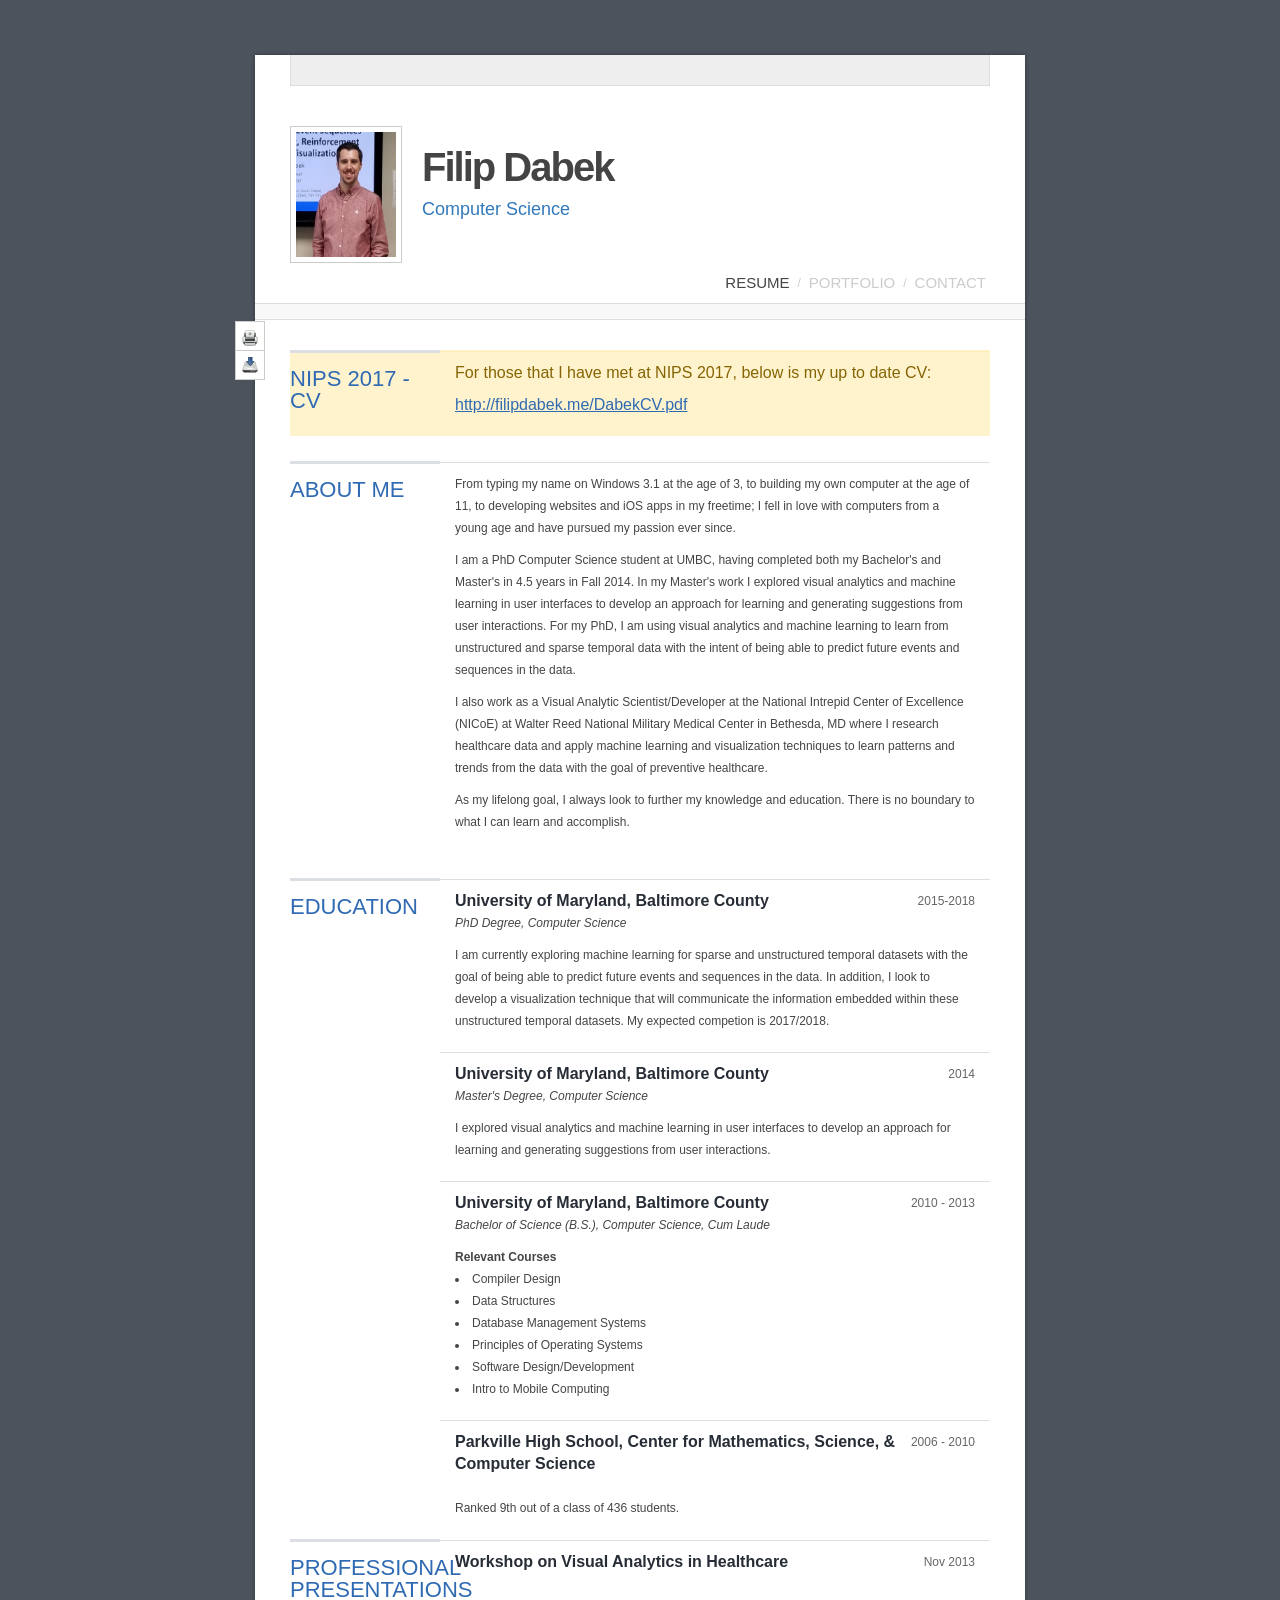
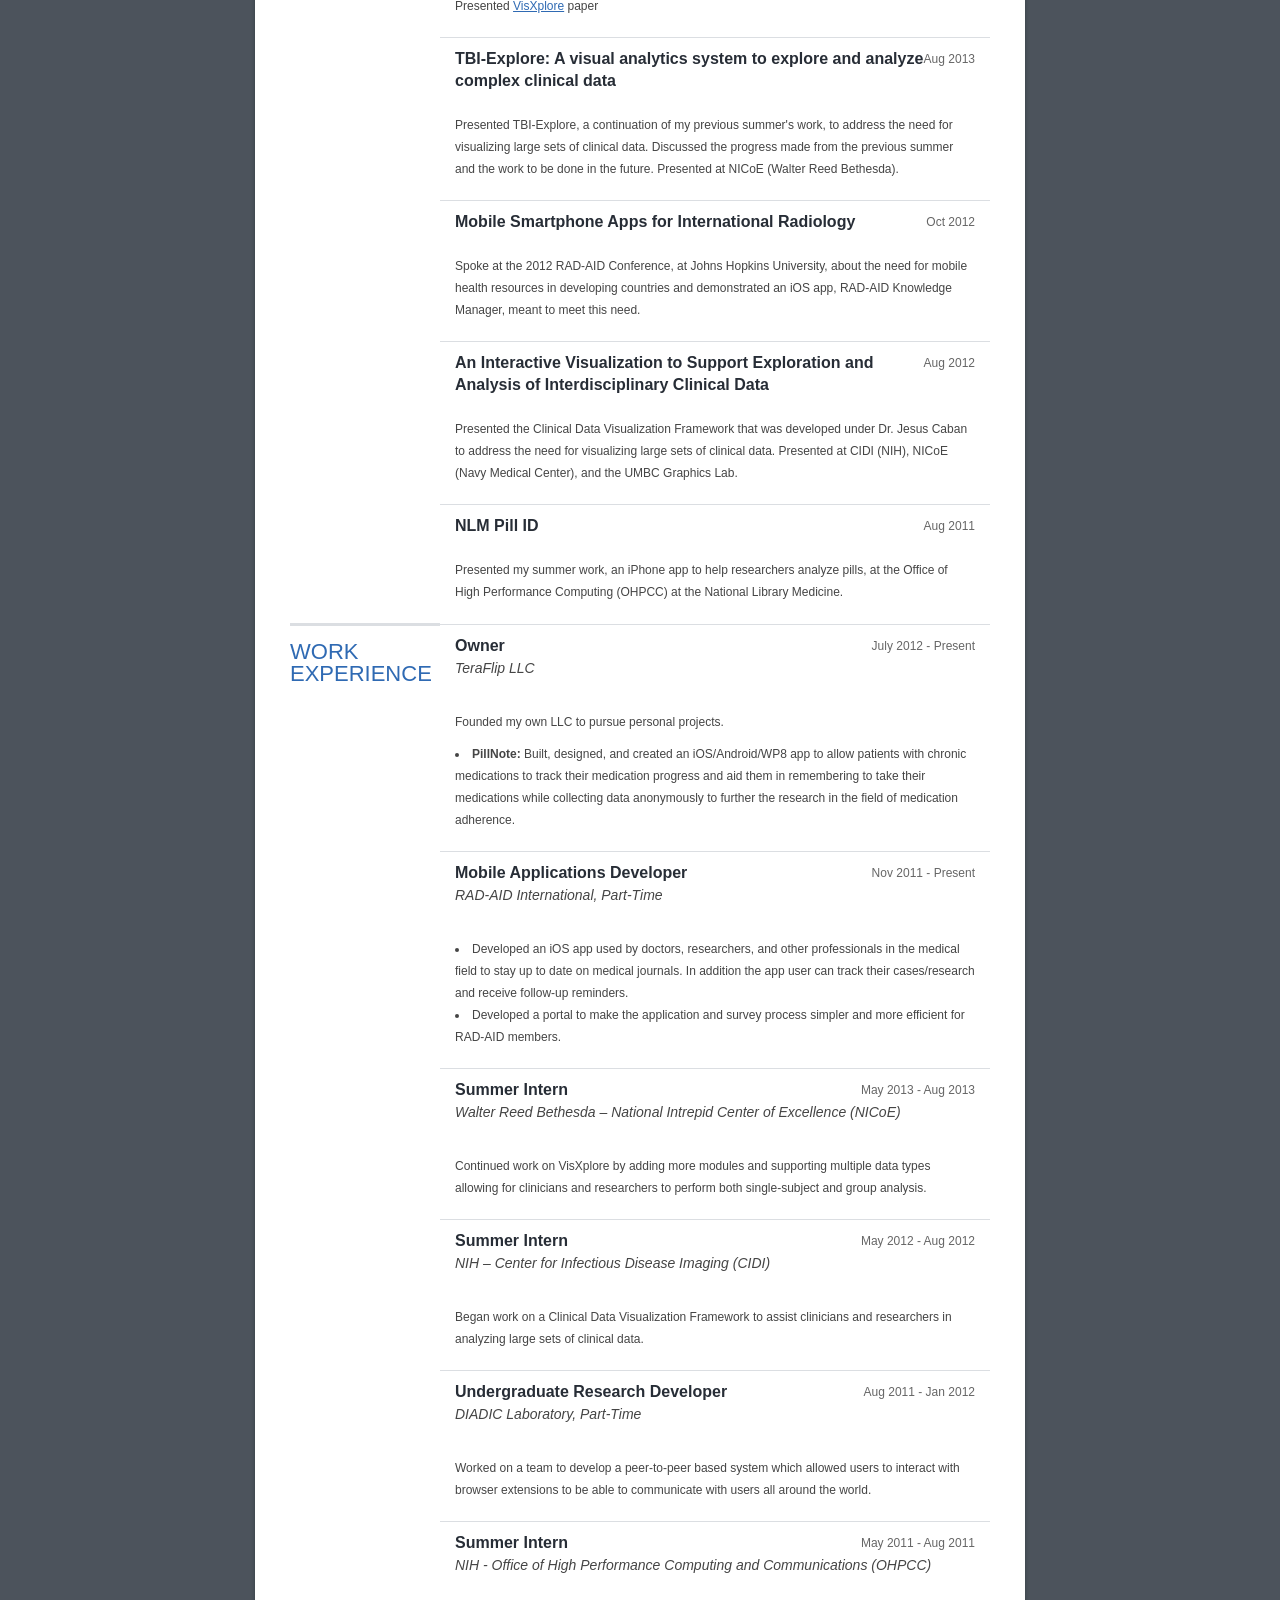
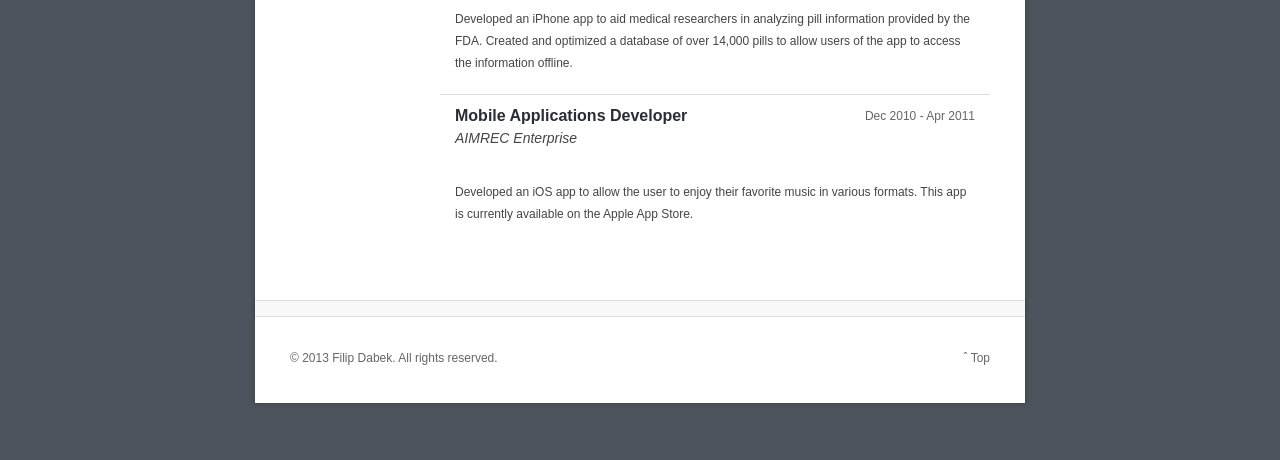
==== index.html @ 840b866a "Migrate filipdabek.me resume site to GitHub Pages" ====
<!DOCTYPE html PUBLIC "-//W3C//DTD XHTML 1.0 Transitional//EN" "http://www.w3.org/TR/xhtml1/DTD/xhtml1-transitional.dtd">
<html xmlns="http://www.w3.org/1999/xhtml">
<head>

	<title>Filip Dabek - Resume</title>
	
	<meta http-equiv="Content-Type" content="text/html; charset=utf-8" />
	
	<meta name="description" content=" ... add description here ... " />
	<meta name="keywords" content=" ... add keywords here ... " />
	
	<meta http-equiv="X-UA-Compatible" content="IE=EmulateIE7" />
	
	<!-- //////// Favicon ////////  -->
	<link rel="shortcut icon" type="image/x-icon" href="favicon.ico"  />
	
	<!-- //////// Css StyleSheets ////////  -->
	<link href="_layout/style.css"       rel="stylesheet" type="text/css" media="all"   />
	<link href="_layout/style-print.css" rel="stylesheet" type="text/css" media="print" />
	
	<!-- //////// DD_belatedPNG - Png Fix for IE ////////  -->
	<!--[if IE 6 ]>
		<script type="text/javascript" src="_layout/js/DD_belatedPNG_0.0.7a-min.js"></script>
		<script type="text/javascript">
			DD_belatedPNG.fix('#header,#content,#footer');
		</script>
	<![endif]-->	
</head>
<body>
	
	<noscript>
		<link href="_layout/nojs.css" rel="stylesheet" type="text/css" media="all" />
		<div id="nojs">JavaScript seems to be Disabled! This website works best with JavaScript enabled.</div>
	</noscript>
	
	<div id="wrap">
	
		<div id="header">
			
			<div id="block-top"></div>
			
			<div id="personal-info" class="fixed">
			
				<a id="picture-of-you" href="_content/personalBig.jpg" title="Filip Dabek" rel="prettyPhoto">
					<img src="_content/personal.jpg" width="100" height="125" alt="" />
				</a>
				
				<h1 id="name">Filip Dabek</h1>
				<h2 id="what-you-do">Computer Science</h2>
				
			</div><!-- end #personal-info -->
					
			<ul id="nav" class="fixed">
				<li><a href="index.html" class="active">Resume</a></li>
				<li>/</li>
				<li><a href="portfolio.html">Portfolio</a></li>
				<li>/</li>
				<li><a href="contact.html">Contact</a></li>
			</ul><!-- end #nav -->

			<div class="divider"></div>
			
		</div><!-- end #header -->
		
		<div id="content" class="fixed">
		<!-- ////////////////////////////////////////////////////////////////////////////////////// -->

			<div id="cv-2">
			
				<!-- // PERSONAL DETAILS     ////////////////////////////////////////////////////// -->
				<!--<div class="cv-section col-1 fixed">
				
					<h2 class="cv-section-name">Personal Details</h2>

					
					<ul class="cv-section-items">
						
						<li class="cv-item">
							<span class="topic">Name:</span>         
							Filip Dabek
						</li>
						<li class="cv-item">
							<span class="topic">Day of Birth:</span>
							3rd October 1992
						</li>

						<li class="cv-item">
							<span class="topic">Nationality:</span>
							Citizen of Envato
						</li>
						<li class="cv-item">
							<span class="topic">Location:</span>
							Baltimore, MD
						</li>
						<li class="cv-item">

							<span class="topic">Phone:</span>
							0000-1234-5678
						</li>
						<li class="cv-item">
							<span class="topic">Email:</span>
							<a href="mailto:jsmith@johnsmith.com">jsmith@johnsmith.com</a>
						</li>
							
					</ul><//!-- end .cv-section-items --//>

				</div><//!-- end .cv-section --//>  -->


<!-- // CV LINK ////-->
				<div class="cv-section col-1 fixed" style="background-color: #fff3cd; border-color: #ffeeba;">
				
					<h2 class="cv-section-name">NIPS 2017 - CV</h2>
					
					<ul class="cv-section-items">
					
						<li class="cv-item" style="font-size: 16px; background-color: #fff3cd; color: #856404; border-color: #ffeeba;">

<p>For those that I have met at NIPS 2017, below is my up to date CV:</p>
<p><a href="DabekCV.pdf">http://filipdabek.me/DabekCV.pdf</a></p>
						</li>
						
					</ul><!-- end .cv-section-items -->

				</div><!-- end .cv-section -->



				
				<!-- // PROFESIONAL PROFILE  ////////////////////////////////////////////////////// -->
				<div class="cv-section col-1 fixed">
				
					<h2 class="cv-section-name">About Me</h2>
					
					<ul class="cv-section-items">
					
						<li class="cv-item">

<p>From typing my name on Windows 3.1 at the age of 3, to building my own computer at the age of 11, to developing websites and iOS apps in my freetime; I fell in love with computers from a young age and have pursued my passion ever since.</p>

<p>I am a PhD Computer Science student at UMBC, having completed both my Bachelor's and Master's in 4.5 years in Fall 2014. In my Master's work I explored visual analytics and machine learning in user interfaces to develop an approach for learning and generating suggestions from user interactions. For my PhD, I am using visual analytics and machine learning to learn from unstructured and sparse temporal data with the intent of being able to predict future events and sequences in the data.</p>

<p>I also work as a Visual Analytic Scientist/Developer at the National Intrepid Center of Excellence (NICoE) at Walter Reed National Military Medical Center in Bethesda, MD where I research healthcare data and apply machine learning and visualization techniques to learn patterns and trends from the data with the goal of preventive healthcare.</p>

<p>As my lifelong goal, I always look to further my knowledge and education. There is no boundary to what I can learn and accomplish.</p>
						</li>
						
					</ul><!-- end .cv-section-items -->

				</div><!-- end .cv-section -->
				
				
				
				<!-- // EDUCATION            ////////////////////////////////////////////////////// -->
				<div class="cv-section last col-1 fixed">
				
					<h2 class="cv-section-name">Education</h2>
					
					<ul class="cv-section-items">
                        <li class="cv-item">
                            
                            <h4>2015-2018</h4>
                            <h2>University of Maryland, Baltimore County</h2>
                            <p><i>PhD Degree, Computer Science</i></p>
                            <p>I am currently exploring machine learning for sparse and unstructured temporal datasets with the goal of being able to predict future events and sequences in the data.  In addition, I look to develop a visualization technique that will communicate the information embedded within these unstructured temporal datasets.  My expected competion is 2017/2018.</p>
                        </li>
                        
					    <li class="cv-item">

							<h4>2014</h4>
							<h2>University of Maryland, Baltimore County</h2>
							<p><i>Master's Degree, Computer Science</i></p>
							<p>I explored visual analytics and machine learning in user interfaces to develop an approach for learning and generating suggestions from user interactions.</p>
						</li>
						
						
						<li class="cv-item">

							<h4>2010 - 2013</h4>
							<h2>University of Maryland, Baltimore County</h2>
							<p><i>Bachelor of Science (B.S.), Computer Science, Cum Laude</i></p>
							<h5><b>Relevant Courses</b><h5>
							<ul>
								<li>Compiler Design</li>
								<li>Data Structures</li>
								<li>Database Management Systems</li>
								<li>Principles of Operating Systems</li>
								<li>Software Design/Development</li>
								<li>Intro to Mobile Computing</li>
								<!--<li>Algorithms</li>
								<li>Data Visualization</li>
								<li>Principles of Artificial Intelligence</li>
								<li>Malware Analysis</li>-->
							</ul> 
						</li>
						<li class="cv-item">
							<h4>2006 - 2010</h4>

							<h2>Parkville High School, Center for Mathematics, Science, & Computer Science</h2>
							<br />
							<p>Ranked 9th out of a class of 436 students.<!--<br />GPA: 3.33/4.0, QPA: 4.76/6.0--></p>
						</li>
						
					</ul><!-- end .cv-section-items -->
				
				</div><!-- end .cv-section -->
				
				
				
				
				<!-- // PROFESSIONAL PRESENTATIONS            ////////////////////////////////////////////////////// -->
				<div class="cv-section last col-1 fixed">
				
					<h2 class="cv-section-name">Professional Presentations</h2>
					
					<ul class="cv-section-items">
						<li class="cv-item">

							<h4>Nov 2013</h4>
							<h2>Workshop on Visual Analytics in Healthcare</h2>
							<br />
							<p>Presented <a href="http://www.filipdabek.me/visxplore">VisXplore</a> paper</p>
						</li>
						<li class="cv-item">

							<h4>Aug 2013</h4>
							<h2>TBI-Explore: A visual analytics system to explore and analyze complex clinical data</h2>
							<br />
							<p>Presented TBI-Explore, a continuation of my previous summer's work, to address the need for visualizing large sets of clinical data.  Discussed the progress made from the previous summer and the work to be done in the future. Presented at NICoE (Walter Reed Bethesda).</p>
						</li>
						<li class="cv-item">

							<h4>Oct 2012</h4>
							<h2>Mobile Smartphone Apps for International Radiology</h2>
							<br />
							<p>Spoke at the 2012 RAD-AID Conference, at Johns Hopkins University, about the need for mobile health resources in developing countries and demonstrated an iOS app, RAD-AID Knowledge Manager, meant to meet this need.</p>
						</li>
						<li class="cv-item">

							<h4>Aug 2012</h4>
							<h2>An Interactive Visualization to Support Exploration and Analysis of Interdisciplinary Clinical Data</h2>
							<br />
							<p>Presented the Clinical Data Visualization Framework that was developed under Dr. Jesus Caban to address the need for visualizing large sets of clinical data.  Presented at CIDI (NIH), NICoE (Navy Medical Center), and the UMBC Graphics Lab.</p>
						</li>
						<li class="cv-item">
							<h4>Aug 2011</h4>

							<h2>NLM Pill ID</h2>
							<br />
							<p>Presented my summer work, an iPhone app to help researchers analyze pills, at the Office of High Performance Computing (OHPCC) at the National Library Medicine.</p>
						</li>
						
					</ul><!-- end .cv-section-items -->
				
				</div><!-- end .cv-section -->
				
				
				
				<!-- // WORK EXPERIENCE      ////////////////////////////////////////////////////// -->
				<div class="cv-section col-1 fixed">
				
					<h2 class="cv-section-name">Work Experience</h2>

					
					<ul class="cv-section-items">
						<li class="cv-item">
							<h4>July 2012 - Present</h4>

							<h2>Owner</h2>
							<h3>TeraFlip LLC</h3>
							<br />
							<p>Founded my own LLC to pursue personal projects.</p>
							<ul>
								<li><b>PillNote:</b> Built, designed, and created an iOS/Android/WP8 app to allow patients with chronic medications to track their medication progress and aid them in remembering to take their medications while collecting data anonymously to further the research in the field of medication adherence.</li>
							</ul>
						</li>
						<li class="cv-item">
							<h4>Nov 2011 - Present</h4>
							<h2>Mobile Applications Developer</h2>
							<h3>RAD-AID International, Part-Time</h3>
							<br />
							<!--<p></p>-->

							<ul>
								<li>Developed an iOS app used by doctors, researchers, and other professionals in the medical field to stay up to date on medical journals.  In addition the app user can track their cases/research and receive follow-up reminders.</li>
								<li>Developed a portal to make the application and survey process simpler and more efficient for RAD-AID members.</li>
							</ul> 
						</li>
						<li class="cv-item">
							<h4>May 2013 - Aug 2013</h4>

							<h2>Summer Intern</h2>
							<h3>Walter Reed Bethesda – National Intrepid Center of Excellence (NICoE)</h3>
							<br />
							<p>Continued work on VisXplore by adding more modules and supporting multiple data types allowing for clinicians and researchers to perform both single-subject and group analysis.</p>
						</li>
						<li class="cv-item">
							<h4>May 2012 - Aug 2012</h4>

							<h2>Summer Intern</h2>
							<h3>NIH – Center for Infectious Disease Imaging (CIDI)</h3>
							<br />
							<p>Began work on a Clinical Data Visualization Framework to assist clinicians and researchers in analyzing large sets of clinical data.</p>
						</li>
						<li class="cv-item">
							<h4>Aug 2011 - Jan 2012</h4>

							<h2>Undergraduate Research Developer</h2>
							<h3>DIADIC Laboratory, Part-Time</h3>
							<br />
							<p>Worked on a team to develop a peer-to-peer based system which allowed users to interact with browser extensions to be able to communicate with users all around the world.</p>
						</li>
						<li class="cv-item">
							<h4>May 2011 - Aug 2011</h4>

							<h2>Summer Intern</h2>
							<h3>NIH - Office of High Performance Computing and Communications (OHPCC)</h3>
							<br />
							<p>Developed an iPhone app to aid medical researchers in analyzing pill information provided by the FDA.  Created and optimized a database of over 14,000 pills to allow users of the app to access the information offline.</p>
						</li>
						<li class="cv-item">
							<h4>Dec 2010 - Apr 2011</h4>
							<h2>Mobile Applications Developer</h2>
							<h3>AIMREC Enterprise</h3>
							<br />
							<p>Developed an iOS app to allow the user to enjoy their favorite music in various formats.  This app is currently available on the Apple App Store.</p>
						</li>
						
					</ul><!-- end .cv-section-items -->
				
				</div><!-- end .cv-section -->
				
				<!-- // TECHNICAL SKILLS     ////////////////////////////////////////////////////// -->
				<!--<div class="cv-section col-1 fixed" id="technical-skills">

				
					<h2 class="cv-section-name"> Technical Skills</h2>
					
					<ul class="cv-section-items">
					
						<li class="cv-item">
							<p>In addition to what I have learned in the field of Computer Science, I have a wide range of knowledge in other areas.</p>
						</li>
						
					</ul>
					
					<ul class="cv-section-items">
						
						<li class="cv-item"> 
							<span class="topic">Foreign Languages - Bilingual</span>        
							<span class="level l-7">Extensive skillset</span>    
							English, Polish
						</li>
						<li class="cv-item"> 
							<span class="topic">Back-end Development</span>         
							<span class="level l-7">Extensive skillset</span> 
							CodeIgniter web application framework, MySql Databases
						</li>

						<li class="cv-item"> 
							<span class="topic">Adobe Photoshop</span>
							<span class="level l-5">Moderate skillset</span>
							Produce layouts for web and print
						</li>
						<li class="cv-item">
							<span class="topic">Adobe Indesign</span>
							<span class="level l-3">Minimal skillset</span>
							DTP - Preparation for print
						</li>
						<li class="cv-item"> 
							<span class="topic">Windows OS</span> 
							<span class="level l-6">Extensive experience</span>  
							Excelent platform knowledge and administrative capabilities
						</li>
						<li class="cv-item"> 
							<span class="topic">Microsoft Office Suite</span>
							<span class="level l-5">Moderate experience</span> 
							Edit documents in Word, Excel spreadsheets
						</li>

						
					</ul><!-- end .cv-section-items --//>
	
				</div><!-- end .cv-section -->

			</div><!-- end #cv-2 -->	
			
		<!-- ////////////////////////////////////////////////////////////////////////////////////// -->	
		</div><!-- end #content -->
		
		<div id="footer" class="fixed">
			
			<div class="divider2"></div>
			
			<p id="copyright">&copy; 2013 Filip Dabek. All rights reserved.</p>
			<a href="index.html#" id="top">&#710; Top</a>
			
		</div><!-- end #footer -->
		
		<a href="javascript:window.print()" id="print" title="Print CV" class="tip">Print CV</a>
		<a href="index.html#" id="download" title="Download CV" class="tip">Download CV</a>
	
	</div><!-- end #wrap -->

	<!-- //////// jQuery ////////  -->
	<script src="_layout/js/jquery-1.4.2.min.js" type="70bd1f74bd22a76a3c735de3-text/javascript"></script>
	
	<!-- //////// Cufon Font Replacement ////////  -->
	<script type="70bd1f74bd22a76a3c735de3-text/javascript" src="_layout/js/cufon/cufon-yui.js"></script>
	<script type="70bd1f74bd22a76a3c735de3-text/javascript" src="_layout/js/cufon/hattori_hanzo.font.js"></script>

	<!-- //////// Tipsy - custom Tooltips ////////  -->
	<link rel="stylesheet" type="text/css" href="_layout/js/tipsy/css.tipsy.css" />
	<script type="70bd1f74bd22a76a3c735de3-text/javascript" src="_layout/js/tipsy/jquery.tipsy.js"></script>

	<!-- //////// PrettyPhoto ////////  -->
	<link rel="stylesheet" type="text/css" href="_layout/js/prettyphoto/css.prettyPhoto.css" />
	<script type="70bd1f74bd22a76a3c735de3-text/javascript" src="_layout/js/prettyphoto/jquery.prettyPhoto.js"></script>
	
	<!-- //////// Customs JS  ////////  -->	
	<script type="70bd1f74bd22a76a3c735de3-text/javascript">
	/* <![CDATA[ */	                                         
		$(document).ready(function(){
		
			// font replacement
			if ( ! ( $.browser.msie & ($.browser.version == 6) ) )
			{ 	
				$("h1#name").css({'font-size':'46px', 'padding-top':'20px' , 'margin-bottom':'0px' });
				Cufon.replace('#portfolio h2, h2.cv-section-name, h1#name'); // using cufon with IE6 breaks the layout in some cases
				
			}	
			
			// tooltips
			$('.tip').tipsy({gravity: 'e'});	//  apply class .tip to any <a> tag to make it's  title be displayed like a tooltip
			
			// lightbox
			$("a[rel^='prettyPhoto']").prettyPhoto({
				theme: 'light_square',
				hideflash: false, 		// Hides all the flash object on a page, set to TRUE if flash appears over prettyPhoto
				wmode: 'opaque', 		// Set the flash wmode attribute
				autoplay: true, 		// Automatically start videos: True/False
				modal: false 			// If set to true, only the close button will close the window
			});
		
		});	
	/* ]]> */		
	</script> 

	
	<script type="70bd1f74bd22a76a3c735de3-text/javascript"> Cufon.now(); </script>

	<!-- analytics code here -->

<script src="cdn-cgi/scripts/7d0fa10a/cloudflare-static/rocket-loader.min.js" data-cf-settings="70bd1f74bd22a76a3c735de3-|49" defer></script></body>
</html>
---- _layout/style.css ----
/* 
	General Stylesheet
*/

/* =RESET
=------------------------------------*/
html,body,div,span,applet,object,iframe,h1,h2,h3,h4,h5,h6,p,blockquote,pre,a,abbr,acronym,address,big,cite,code,del,dfn,em,font,img,ins,kbd,q,s,samp,small,strike,strong,sub,sup,tt,var,dl,dt,dd,ol,ul,li,fieldset,form,label,legend,table,caption,tbody,tfoot,thead,tr,th,td{margin:0;padding:0;border:0;outline:0;font-weight:inherit;font-style:inherit;font-size:100%;font-family:inherit;vertical-align:baseline}:focus{outline:0}body{line-height:1;color:black;background:white}ol,ul{list-style:none}table{border-collapse:separate;border-spacing:0}caption,th,td{text-align:left;font-weight:normal}blockquote:before,blockquote:after,q:before,q:after{content:""}blockquote,q{quotes:""""}

/* =GENERAL
--------------------- */

body{
	
	background-color:#4C535C;
	
	/* Other Background Options
	
	background:#D1D1D1 url(images/bg-body.jpg) repeat top left;
	background:#D1D1D1 url(images/bg-body-2.jpg) repeat top left;
	background-color:#4C535C;
	background-color:#999999;
	background-color:#393939;
	background-color:#5a5a5a;
	
	*/
		
	color:#454545;
	font:12px Arial, Helvetica, sans-serif;
	line-height:22px;
	padding:50px 0;
}

	a{ color:#2F6AB3; } 
	a:hover{ color:#2E4E69; }
	
	strong{ font-weight:700; }
	em{ font-style:italic; }
	
	/* Clear Fix Hack - add  class="fixed"  to div's that have floated elements in them */
	.fixed:after{content:"."; display:block; height:0; clear:both; visibility:hidden;}
		.fixed{display:block;}
		/*  \*/
		.fixed{min-height:1%;}
		* html .fixed{height:1%;}
	
	.clear{ clear:both; }
	.block{ display:block; }
	
	.float-left{ float:left; }
	.float-right{ float:right; }
	
	.img-align-left{ margin:5px 10px 0 0; }
	.img-align-right{ margin:5px 0 0 10px; }
	
	.text-align-right{   text-align:right;   }
	.text-align-center{  text-align:center;  }
	.text-align-justify{ text-align:justify; }
	
	.col-1{ width:700px; }
	.col-2{ width:460px; }
	.col-3{ width:220px; }
	
	.divider, .divider2	{ height:15px; margin-left:-35px; margin-right:-35px; border-top:1px solid #ddd; border-bottom:1px solid #ddd; background-color:#F8F8F8; }
	 
		.divider{ clear:both;}
		.divider2{ margin-bottom:30px; }
	
	.padded-right{ padding-right:20px; }
		
		
/* =LAYOUT
----------------------------------*/

#wrap{ width:780px; margin:0 auto; z-index:100; position:relative;  }

	#header{ background:url(images/bg-header.png) no-repeat top left; padding:5px 40px 0px 40px; }
	
		#block-top{ background-color:#eee; border:1px solid #ddd; border-top:none; height:30px; margin-bottom:40px;}

		#personal-info{ }
			
			#picture-of-you{ float:left; display:block; border:1px solid #ccc; padding:5px; margin-right:20px; }
			#picture-of-you img{ margin:0; padding:0; border:none;  }
			
			#name{ font-size:40px; font-weight:bold; padding-top:30px; letter-spacing:-2px; color:#444444; margin-bottom:20px; }
			#what-you-do{ font-size:18px; font-weight:normal; color:#3279BB; }
		
		ul#nav{ list-style:none; float:right; }
			
			ul#nav li{ display:inline; float:left; padding:9px 4px; float:left; color:#ccc; }
			ul#nav li a{ font-size:15px; text-transform:uppercase; text-decoration:none; color:#ccc; }
			ul#nav li a:hover{ color:#444; }
			ul#nav li a.active{ color:#444; }
			
	#content{ background:url(images/bg-content.png) repeat-y top left; padding:30px 40px 30px 40px; }
		
	#footer{ background:url(images/bg-footer.png) no-repeat bottom left; padding:0px 40px 30px 40px; height:80px;  }
		
		#copyright{ color:#666; float:left; }
		#top{ color:#666; float:right; text-decoration:none; }


/* =CV
----------------------------------*/

	.cv-section{ margin-bottom:25px; }
		.last{ margin-bottom:0px; }
		
		li.cv-item  p{ margin-bottom:10px; }
		li.cv-item ul{ list-style:inside; padding-bottom:10px; list-style-type:disc; }
		li.cv-item ol{ list-style:inside; list-style-type:decimal; padding-bottom:10px; }
	
		h2.cv-section-name{ text-transform:uppercase; font-size:22px; padding-bottom:10px; color:#2F6AB3;  }
		ul.cv-section-items{ list-style:outside; list-style-type:none;  }
		
		ul.cv-section-items li.cv-item{ border-top:1px solid #DBDEE2; padding:10px 15px; }
		
			ul.cv-section-items li.cv-item h4{ font-size:12px; float:right; font-weight:normal; color:#666; }
			ul.cv-section-items li.cv-item h2{ font-size:16px; font-weight:bold; color:#272D36; }
			ul.cv-section-items li.cv-item h3{ font-size:14px; font-style:italic; padding-bottom:10px; font-weight:normal;}
			
			ul.cv-section-items li span.topic{ font-weight:bold; display:block; float:left; width:150px;  }
			
			ul.cv-section-items li span.level{ width:140px; display:block; float:left; }
					
					ul.cv-section-items li span.l-1{ text-indent:-9999px; background:#ffffff url(images/level-1.jpg) no-repeat top left; }
					ul.cv-section-items li span.l-2{ text-indent:-9999px; background:#ffffff url(images/level-2.jpg) no-repeat top left; }
					ul.cv-section-items li span.l-3{ text-indent:-9999px; background:#ffffff url(images/level-3.jpg) no-repeat top left; }
					ul.cv-section-items li span.l-4{ text-indent:-9999px; background:#ffffff url(images/level-4.jpg) no-repeat top left; }
					ul.cv-section-items li span.l-5{ text-indent:-9999px; background:#ffffff url(images/level-5.jpg) no-repeat top left; }
					ul.cv-section-items li span.l-6{ text-indent:-9999px; background:#ffffff url(images/level-6.jpg) no-repeat top left; }
					ul.cv-section-items li span.l-7{ text-indent:-9999px; background:#ffffff url(images/level-7.jpg) no-repeat top left; }			
			
	#cv-1{}
			
		#cv-1 ul.cv-section-items li span.level{ margin-right:20px; }
		
	#cv-2{}
				
		#cv-2 h2.cv-section-name{ border-top:3px solid #DBDEE2; width:150px; float:left; padding-top:15px; }	
		#cv-2 ul.cv-section-items{ margin-top:1px; width:550px; float:right; }
		#cv-2 ul.cv-section-items li span.level{ margin-right:10px; margin-bottom:10px; }
						
		#cv-2 #technical-skills ul.cv-section-items li span.topic{ width:370px; }
					
	#cv-3{}
		
		#cv-3 h2.cv-section-name{ padding-top:15px; border-top:6px solid #DBDEE2; }	
		#cv-3 ul.cv-section-items li.cv-item{ padding:10px 1px;}
		#cv-3 ul.cv-section-items li.cv-item h4{ float:left; width:150px; }
		#cv-3 ul.cv-section-items li span.topic{ width:150px; }
		#cv-3 ul.cv-section-items li span.level{ margin-right:10px;}
		
		#cv-3 ul.cv-section-items li.cv-item .cv-item-content{ float:right; width:540px; }
		#cv-3 #technical-skills ul.cv-section-items li span.topic{ float:none; width:540px; font-size:16px; }

					
/* =PORTFOLIO
----------------------------------*/
	
	h2.title{ color:#2F6AB3; font-size:24px; padding-bottom:10px; text-transform:uppercase; }
		
	#portfolio{ border-top:1px solid #DBDEE2; padding-top:30px; }
	
		#portfolio h2{ font-size:24px; color:#2F6AB3; margin-bottom:10px; }
		#portfolio  p{ margin-bottom:10px; }
		#portfolio ul{ list-style: disc; padding-bottom:10px; list-style-type: disc; list-style-position:inside; }
		#portfolio ol{ list-style: decimal; list-style-type:decimal; padding-bottom:10px; list-style-position:inside; }
		
		#portfolio .portfolio-item{ margin-bottom:30px;}
		#portfolio .portfolio-item img{ cursor:pointer; } /* fix - IE7 didn't display cursor even though it is clickable because of the border inset plugin */
			
		#portfolio a.bordered{ border:1px solid #e1e1e1; padding:1px; display:block; }
			
		#portfolio a.read-more{ border:1px solid #e1e1e1; background-color:#fdfdfd; padding:4px 9px; display:block; float:left; text-decoration:none; }
		#portfolio a.read-more:hover{ text-decoration:underline; }
		
		#portfolio .portfolio-pagination{ }
		
			#portfolio .portfolio-pagination ul{ list-style:none; }
			#portfolio .portfolio-pagination ul li{ display:inline; }
			#portfolio .portfolio-pagination ul li a{ display:block; float:left; padding:4px 9px; margin-right:7px; border:1px solid #DBDEE2;
			 										  background-color:#fdfdfd; text-decoration:none; }
			#portfolio .portfolio-pagination ul li a:hover, #portfolio .portfolio-pagination ul li a.active{ background-color:#f2f2f2; text-decoration:underline; }
					
					
/* =CONTACT
----------------------------------*/
	
	#contact{ border-top:1px solid #DBDEE2; padding-top:30px; margin-bottom:40px; }
	
	#social{ width:208px; padding:5px 5px 15px 5px ; border:1px solid #ccc; background:#f4f4f4 url(images/bg-tweet.jpg) no-repeat bottom left; }
		
		ul#social-media{ list-style:none; height:26px; margin-top:20px; }
			
			ul#social-media li{ display:inline; }
			ul#social-media li a{ display:block; float:left; padding-top:3px; margin-left:5px;}
			ul#social-media li a.last{ margin-right:0px; }	
		
	#contact-form{ margin-top:20px; }
	
		#contact-form p{clear:both;margin-bottom:10px;}
		#contact-form input,textarea{background-color:#fff;border:1px solid #ccc;color:#515151;padding:5px;width:300px;}
		#contact-form textarea{height:100px;width:350px;}
		#btn{ width:80px; }
			
	#formstatus{font-weight:700; font-size:12px; line-height:10px; }
		
		.formstatuserror{color:#FF0000;}
		.formstatusok{color:#0C3;}	
		
												
/* =OTHER
----------------------------------*/
	
	/* Print and Download Buttons */
	a#print{ background:#ffffff url(images/bg-print.jpg) no-repeat top center; border:1px solid #ccc; display:block; height:24px; padding:2px; 
			 position:absolute; right:765px; text-indent:-9999px; top:271px; width:24px; z-index:110; }
	
	a#download{ background:#ffffff url(images/bg-download.jpg) no-repeat top center; border:1px solid #ccc; display:block; height:24px; padding:2px;
				position:absolute; right:765px; text-indent:-9999px; top:300px; width:24px; z-index:111; }
	
		a#print:hover, a#download:hover{ padding-right:12px; }

	/* no javascript support */
	
	#nojs{ padding:10px; background-color:#AE0000; text-align:center; font-weight:bold; color:#fff; margin-top:-50px; margin-bottom:50px; }
---- _layout/style-print.css ----
/* 
	Print Stylesheet
*/
 
	#wrap{ width: 100%; margin: 10px; float: none; }
	#header, #footer, a#print, a#download{ display:none; }

	#content{ padding:0; }
	
	.col-1{ width: 100%; }
	
	h2.cv-section-name{ font-size:16px; font-weight:bold; border-bottom:none; }
	
	ul.cv-section-items li.cv-item h4{ margin-right:10px; }
	
	ul.cv-section-items li span.l-1,
	ul.cv-section-items li span.l-2,
	ul.cv-section-items li span.l-3,
	ul.cv-section-items li span.l-4,
	ul.cv-section-items li span.l-5,
	ul.cv-section-items li span.l-6,
	ul.cv-section-items li span.l-7{ text-indent:0px; background:none; }

	cv-2{}
	
		#cv-2 h2.cv-section-name{ float:none; width:100%; border-top:none; }
		#cv-2 ul.cv-section-items{ float:none; width:100%; }
		#cv-2 #technical-skills ul.cv-section-items li span.topic{ width:150px; }
	
	cv-3{}
	
		#cv-3 h2.cv-section-name{ float:none; width:100%; border-top:none; }
		#cv-3 ul.cv-section-items li.cv-item h4{ float:none; width:100%; }
		#cv-3 ul.cv-section-items li.cv-item .cv-item-content{ float:none; width:100%; }
		#cv-3 #technical-skills ul.cv-section-items li span.topic{ float:none; width:100%; }
		#cv-3 ul.cv-section-items li span.level{ float:none; width:100%; }
		
	/* In IE for some reason it printed the tooltip as well when pressing the print button
	   on the page. Below is the fix for this. */
		
	.tipsy{ display:none; margin-left:-9999px; padding:0; background:none; }
	.tipsy-inner{ display:none; padding:0; background:none; border:none; }
	.tipsy-north, .tipsy-south, .tipsy-east, .tipsy-west{ display:none; background:none; }
---- _layout/nojs.css ----
/* 
	Stylesheet for when Javascript is not available.
*/

a#print{ display:none; }
a#download{ top:271px; }
---- _layout/js/tipsy/css.tipsy.css ----
/**
 *
 * Css for Tipsy - a jQuery for creating a Facebook-like tooltips effect based on an anchor tag's title attribute.
 * Author:  Jason Frame
 * URL: http://onehackoranother.com/projects/jquery/tipsy/
 *
 * Licensed under the MIT License
 *
**/

.tipsy{background-repeat:no-repeat; filter:alpha(opacity=80); font-size:10px; line-height:15px; opacity:0.8; padding:5px; }
.tipsy-inner{-moz-border-radius:5px; -webkit-border-radius:5px; background-color:#000; border:1px solid #000; color:#fff; padding:5px; text-align:center; }

	.tipsy-north{background-image:url(tipsy-north.gif); background-position:top center; }
	.tipsy-south{background-image:url(tipsy-south.gif); background-position:bottom center; }
	.tipsy-east{background-image:url(tipsy-east.gif); background-position:right center; }
	.tipsy-west{background-image:url(tipsy-west.gif); background-position:left center; }
---- _layout/js/prettyphoto/css.prettyPhoto.css ----
/**
 *
 * PrettyPhoto CSS
 * Version: 2.5.6
 *
 * Author:  Stephane Caron
 * URL: http://www.no-margin-for-errors.com/projects/prettyphoto-jquery-lightbox-clone/
 *
 * Licensed under Creative Commons Attribution 2.5.
 *
**/

 div.light_rounded .pp_top .pp_left{background: url(light_rounded/sprite.png) -88px -53px no-repeat;}div.light_rounded .pp_top .pp_middle{background:#fff;}div.light_rounded .pp_top .pp_right{background: url(light_rounded/sprite.png) -110px -53px no-repeat;}div.light_rounded .pp_content .ppt{color:#000;}div.light_rounded .pp_content_container .pp_left,div.light_rounded .pp_content_container .pp_right{background:#fff;}div.light_rounded .pp_content{background-color:#fff;}div.light_rounded .pp_next:hover{background: url(light_rounded/btnNext.png) center right no-repeat;cursor: pointer;}div.light_rounded .pp_previous:hover{background: url(light_rounded/btnPrevious.png) center left no-repeat;cursor: pointer;}div.light_rounded .pp_expand{background: url(light_rounded/sprite.png) -31px -26px no-repeat;cursor: pointer;}div.light_rounded .pp_expand:hover{background: url(light_rounded/sprite.png) -31px -47px no-repeat;cursor: pointer;}div.light_rounded .pp_contract{background: url(light_rounded/sprite.png) 0 -26px no-repeat;cursor: pointer;}div.light_rounded .pp_contract:hover{background: url(light_rounded/sprite.png) 0 -47px no-repeat;cursor: pointer;}div.light_rounded .pp_close{width:75px;height:22px;background: url(light_rounded/sprite.png) -1px -1px no-repeat;cursor: pointer;}div.light_rounded #pp_full_res .pp_inline{color:#000;}div.light_rounded .pp_arrow_previous{background: url(light_rounded/sprite.png) 0 -71px no-repeat;}div.light_rounded .pp_arrow_previous.disabled{background-position:0 -87px;cursor:default;}div.light_rounded .pp_arrow_next{background: url(light_rounded/sprite.png) -22px -71px no-repeat;}div.light_rounded .pp_arrow_next.disabled{background-position: -22px -87px;cursor:default;}div.light_rounded .pp_bottom .pp_left{background: url(light_rounded/sprite.png) -88px -80px no-repeat;}div.light_rounded .pp_bottom .pp_middle{background:#fff;}div.light_rounded .pp_bottom .pp_right{background: url(light_rounded/sprite.png) -110px -80px no-repeat;}div.light_rounded .pp_loaderIcon{background: url(light_rounded/loader.gif) center center no-repeat;}div.dark_rounded .pp_top .pp_left{background: url(dark_rounded/sprite.png) -88px -53px no-repeat;}div.dark_rounded .pp_top .pp_middle{background: url(dark_rounded/contentPattern.png) top left repeat;}div.dark_rounded .pp_top .pp_right{background: url(dark_rounded/sprite.png) -110px -53px no-repeat;}div.dark_rounded .pp_content_container .pp_left{background: url(dark_rounded/contentPattern.png) top left repeat-y;}div.dark_rounded .pp_content_container .pp_right{background: url(dark_rounded/contentPattern.png) top right repeat-y;}div.dark_rounded .pp_content{background: url(dark_rounded/contentPattern.png) top left repeat;}div.dark_rounded .pp_next:hover{background: url(dark_rounded/btnNext.png) center right no-repeat;cursor: pointer;}div.dark_rounded .pp_previous:hover{background: url(dark_rounded/btnPrevious.png) center left no-repeat;cursor: pointer;}div.dark_rounded .pp_expand{background: url(dark_rounded/sprite.png) -31px -26px no-repeat;cursor: pointer;}div.dark_rounded .pp_expand:hover{background: url(dark_rounded/sprite.png) -31px -47px no-repeat;cursor: pointer;}div.dark_rounded .pp_contract{background: url(dark_rounded/sprite.png) 0 -26px no-repeat;cursor: pointer;}div.dark_rounded .pp_contract:hover{background: url(dark_rounded/sprite.png) 0 -47px no-repeat;cursor: pointer;}div.dark_rounded .pp_close{width:75px;height:22px;background: url(dark_rounded/sprite.png) -1px -1px no-repeat;cursor: pointer;}div.dark_rounded .currentTextHolder{color:#c4c4c4;}div.dark_rounded .pp_description{color:#fff;}div.dark_rounded #pp_full_res .pp_inline{color:#fff;}div.dark_rounded .pp_arrow_previous{background: url(dark_rounded/sprite.png) 0 -71px no-repeat;}div.dark_rounded .pp_arrow_previous.disabled{background-position:0 -87px;cursor:default;}div.dark_rounded .pp_arrow_next{background: url(dark_rounded/sprite.png) -22px -71px no-repeat;}div.dark_rounded .pp_arrow_next.disabled{background-position: -22px -87px;cursor:default;}div.dark_rounded .pp_bottom .pp_left{background: url(dark_rounded/sprite.png) -88px -80px no-repeat;}div.dark_rounded .pp_bottom .pp_middle{background: url(dark_rounded/contentPattern.png) top left repeat;}div.dark_rounded .pp_bottom .pp_right{background: url(dark_rounded/sprite.png) -110px -80px no-repeat;}div.dark_rounded .pp_loaderIcon{background: url(dark_rounded/loader.gif) center center no-repeat;}div.dark_square .pp_left ,div.dark_square .pp_middle,div.dark_square .pp_right,div.dark_square .pp_content{background: url(dark_square/contentPattern.png) top left repeat;}div.dark_square .currentTextHolder{color:#c4c4c4;}div.dark_square .pp_description{color:#fff;}div.dark_square .pp_loaderIcon{background: url(dark_rounded/loader.gif) center center no-repeat;}div.dark_square .pp_content_container .pp_left{background: url(dark_rounded/contentPattern.png) top left repeat-y;}div.dark_square .pp_content_container .pp_right{background: url(dark_rounded/contentPattern.png) top right repeat-y;}div.dark_square .pp_expand{background: url(dark_square/sprite.png) -31px -26px no-repeat;cursor: pointer;}div.dark_square .pp_expand:hover{background: url(dark_square/sprite.png) -31px -47px no-repeat;cursor: pointer;}div.dark_square .pp_contract{background: url(dark_square/sprite.png) 0 -26px no-repeat;cursor: pointer;}div.dark_square .pp_contract:hover{background: url(dark_square/sprite.png) 0 -47px no-repeat;cursor: pointer;}div.dark_square .pp_close{width:75px;height:22px;background: url(dark_square/sprite.png) -1px -1px no-repeat;cursor: pointer;}div.dark_square #pp_full_res .pp_inline{color:#fff;}div.dark_square .pp_arrow_previous{background: url(dark_square/sprite.png) 0 -71px no-repeat;}div.dark_square .pp_arrow_previous.disabled{background-position:0 -87px;cursor:default;}div.dark_square .pp_arrow_next{background: url(dark_square/sprite.png) -22px -71px no-repeat;}div.dark_square .pp_arrow_next.disabled{background-position: -22px -87px;cursor:default;}div.dark_square .pp_next:hover{background: url(dark_square/btnNext.png) center right no-repeat;cursor: pointer;}div.dark_square .pp_previous:hover{background: url(dark_square/btnPrevious.png) center left no-repeat;cursor: pointer;}div.light_square .pp_left ,div.light_square .pp_middle,div.light_square .pp_right,div.light_square .pp_content{background:#fff;}div.light_square .pp_content .ppt{color:#000;}div.light_square .pp_expand{background: url(light_square/sprite.png) -31px -26px no-repeat;cursor: pointer;}div.light_square .pp_expand:hover{background: url(light_square/sprite.png) -31px -47px no-repeat;cursor: pointer;}div.light_square .pp_contract{background: url(light_square/sprite.png) 0 -26px no-repeat;cursor: pointer;}div.light_square .pp_contract:hover{background: url(light_square/sprite.png) 0 -47px no-repeat;cursor: pointer;}div.light_square .pp_close{width:75px;height:22px;background: url(light_square/sprite.png) -1px -1px no-repeat;cursor: pointer;}div.light_square #pp_full_res .pp_inline{color:#000;}div.light_square .pp_arrow_previous{background: url(light_square/sprite.png) 0 -71px no-repeat;}div.light_square .pp_arrow_previous.disabled{background-position:0 -87px;cursor:default;}div.light_square .pp_arrow_next{background: url(light_square/sprite.png) -22px -71px no-repeat;}div.light_square .pp_arrow_next.disabled{background-position: -22px -87px;cursor:default;}div.light_square .pp_next:hover{background: url(light_square/btnNext.png) center right no-repeat;cursor: pointer;}div.light_square .pp_previous:hover{background: url(light_square/btnPrevious.png) center left no-repeat;cursor: pointer;}div.facebook .pp_top .pp_left{background: url(facebook/sprite.png) -88px -53px no-repeat;}div.facebook .pp_top .pp_middle{background: url(facebook/contentPatternTop.png) top left repeat-x;}div.facebook .pp_top .pp_right{background: url(facebook/sprite.png) -110px -53px no-repeat;}div.facebook .pp_content .ppt{color:#000;}div.facebook .pp_content_container .pp_left{background: url(facebook/contentPatternLeft.png) top left repeat-y;}div.facebook .pp_content_container .pp_right{background: url(facebook/contentPatternRight.png) top right repeat-y;}div.facebook .pp_content{background:#fff;}div.facebook .pp_expand{background: url(facebook/sprite.png) -31px -26px no-repeat;cursor: pointer;}div.facebook .pp_expand:hover{background: url(facebook/sprite.png) -31px -47px no-repeat;cursor: pointer;}div.facebook .pp_contract{background: url(facebook/sprite.png) 0 -26px no-repeat;cursor: pointer;}div.facebook .pp_contract:hover{background: url(facebook/sprite.png) 0 -47px no-repeat;cursor: pointer;}div.facebook .pp_close{width:22px;height:22px;background: url(facebook/sprite.png) -1px -1px no-repeat;cursor: pointer;}div.facebook #pp_full_res .pp_inline{color:#000;}div.facebook .pp_loaderIcon{background: url(facebook/loader.gif) center center no-repeat;}div.facebook .pp_nav .pp_arrow_previous{background: url(facebook/sprite.png) 0 -71px no-repeat;height:22px;margin-top:0;width:22px;}div.facebook .pp_arrow_previous.disabled{background-position:0 -96px;cursor:default;}div.facebook .pp_nav .pp_arrow_next{background: url(facebook/sprite.png) -32px -71px no-repeat;height:22px;margin-top:0;width:22px;}div.facebook .pp_arrow_next.disabled{background-position: -32px -96px;cursor:default;}div.facebook .pp_nav{margin-top:0;}div.facebook .pp_nav p{font-size:15px;padding:0 3px 0 4px;}div.facebook .pp_next:hover{background: url(facebook/btnNext.png) center right no-repeat;cursor: pointer;}div.facebook .pp_previous:hover{background: url(facebook/btnPrevious.png) center left no-repeat;cursor: pointer;}div.facebook .pp_bottom .pp_left{background: url(facebook/sprite.png) -88px -80px no-repeat;}div.facebook .pp_bottom .pp_middle{background: url(facebook/contentPatternBottom.png) top left repeat-x;}div.facebook .pp_bottom .pp_right{background: url(facebook/sprite.png) -110px -80px no-repeat;}div.pp_pic_holder a:focus{outline:none;}div.pp_overlay{background:#000;display: none;left:0;position:absolute;top:0;width:100%;z-index:9500;}div.pp_pic_holder{display: none;position:absolute;width:100px;z-index:10000;}.pp_top{height:20px;position: relative;}* html .pp_top{padding:0 20px;}.pp_top .pp_left{height:20px;left:0;position:absolute;width:20px;}.pp_top .pp_middle{height:20px;left:20px;position:absolute;right:20px;}* html .pp_top .pp_middle{left:0;position: static;}.pp_top .pp_right{height:20px;left:auto;position:absolute;right:0;top:0;width:20px;}.pp_content{height:40px;}.pp_content .ppt{left:auto;margin-bottom:5px;position: relative;top:auto;}.pp_fade{display: none;}.pp_content_container{position: relative;text-align: left;width:100%;}.pp_content_container .pp_left{padding-left:20px;}.pp_content_container .pp_right{padding-right:20px;}.pp_content_container .pp_details{margin:10px 0 2px 0;}.pp_description{display: none;margin:0 0 5px 0;}.pp_nav{clear: left;float: left;margin:3px 0 0 0;}.pp_nav p{float: left;margin:2px 4px;}.pp_nav a.pp_arrow_previous,.pp_nav a.pp_arrow_next{display:block;float: left;height:15px;margin-top:3px;overflow: hidden;text-indent: -10000px;width:14px;}.pp_hoverContainer{position:absolute;top:0;width:100%;z-index:2000;}a.pp_next{background: url(light_rounded/btnNext.png) 10000px 10000px no-repeat;display:block;float: right;height:100%;text-indent: -10000px;width:49%;}a.pp_previous{background: url(light_rounded/btnNext.png) 10000px 10000px no-repeat;display:block;float: left;height:100%;text-indent: -10000px;width:49%;}a.pp_expand,a.pp_contract{cursor: pointer;display: none;height:20px;position:absolute;right:30px;text-indent: -10000px;top:10px;width:20px;z-index:20000;}a.pp_close{display:block;float: right;text-indent: -10000px;}.pp_bottom{height:20px;position: relative;}* html .pp_bottom{padding:0 20px;}.pp_bottom .pp_left{height:20px;left:0;position:absolute;width:20px;}.pp_bottom .pp_middle{height:20px;left:20px;position:absolute;right:20px;}* html .pp_bottom .pp_middle{left:0;position: static;}.pp_bottom .pp_right{height:20px;left:auto;position:absolute;right:0;top:0;width:20px;}.pp_loaderIcon{display:block;height:24px;left:50%;margin: -12px 0 0 -12px;position:absolute;top:50%;width:24px;}#pp_full_res{line-height:1 !important;}#pp_full_res .pp_inline{text-align: left;}#pp_full_res .pp_inline p{margin:0 0 15px 0;}div.ppt{color:#fff;display: none;font-size:17px;left:0;position:absolute;top:0;z-index:9999;}.clearfix:after{content: ".";display:block;height:0;clear:both;visibility: hidden;}.clearfix {display: inline-block;}* html .clearfix {height:1%;}.clearfix {display:block;}
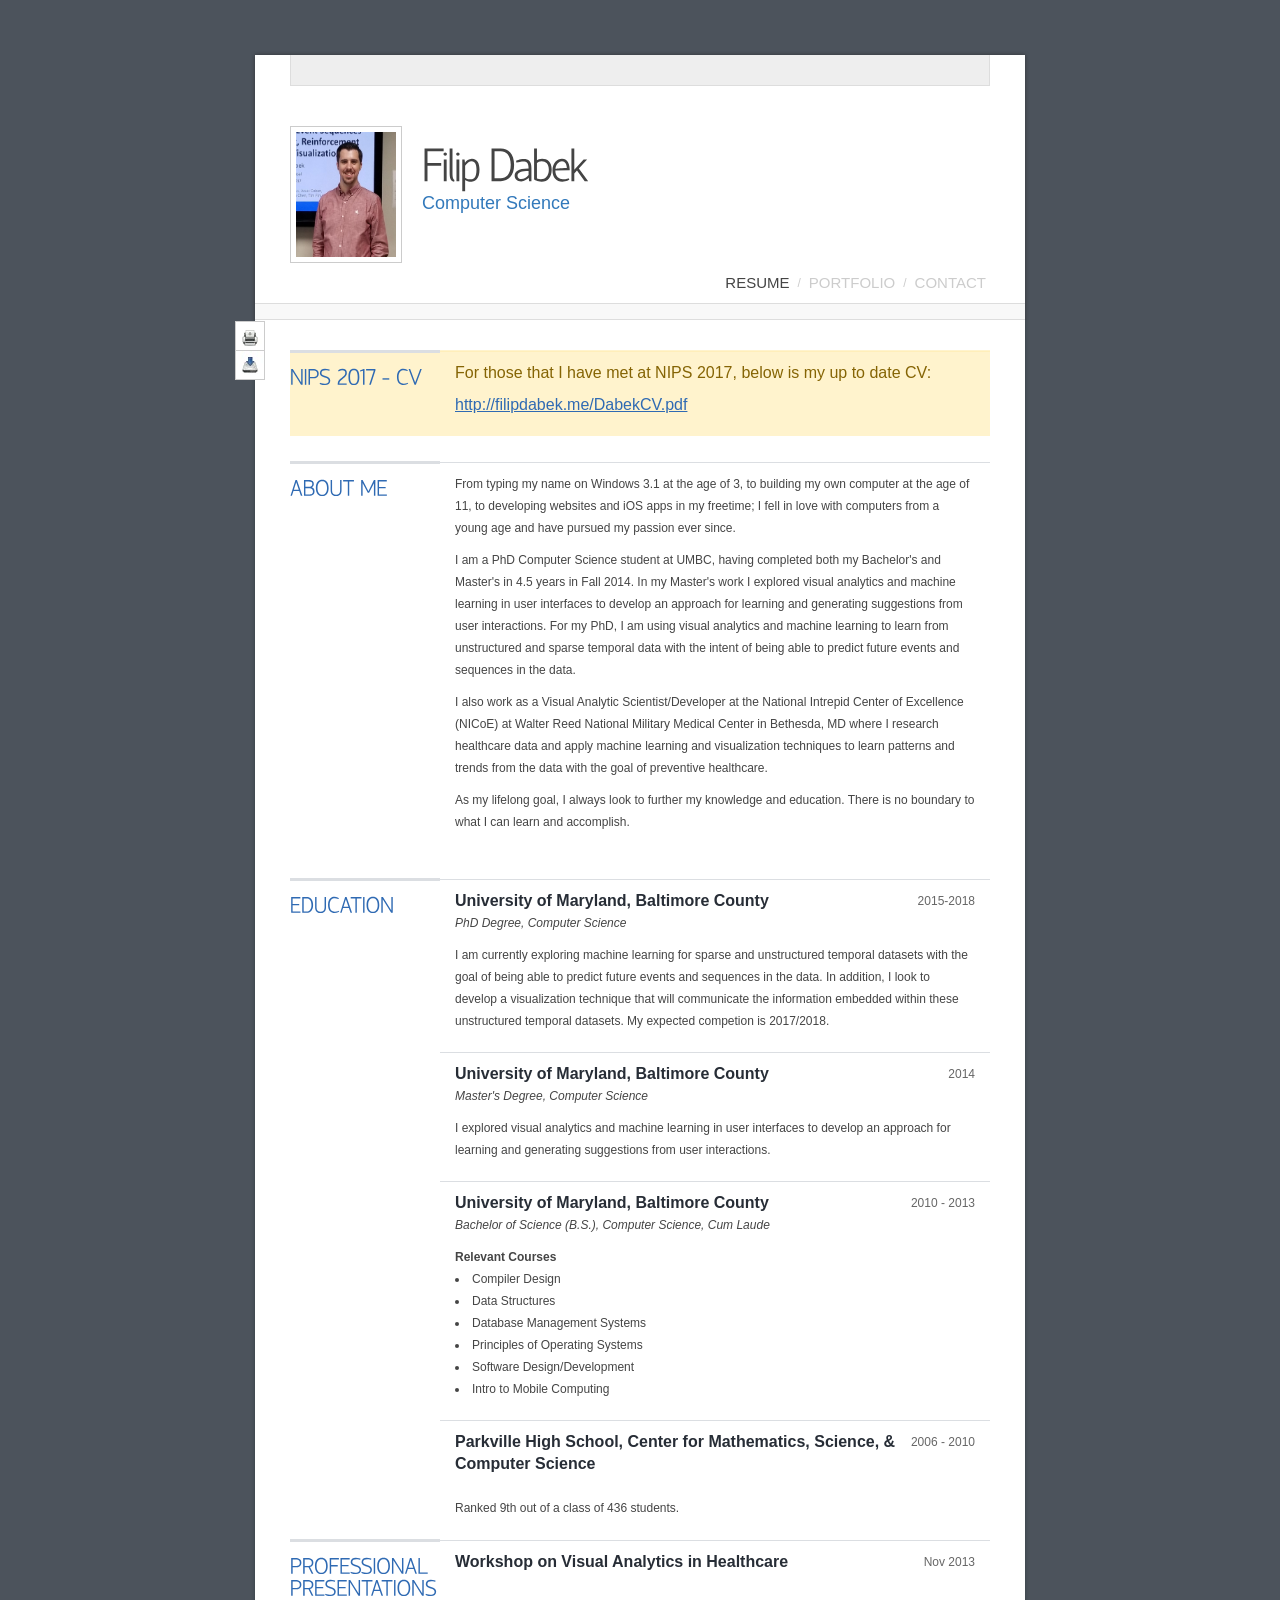
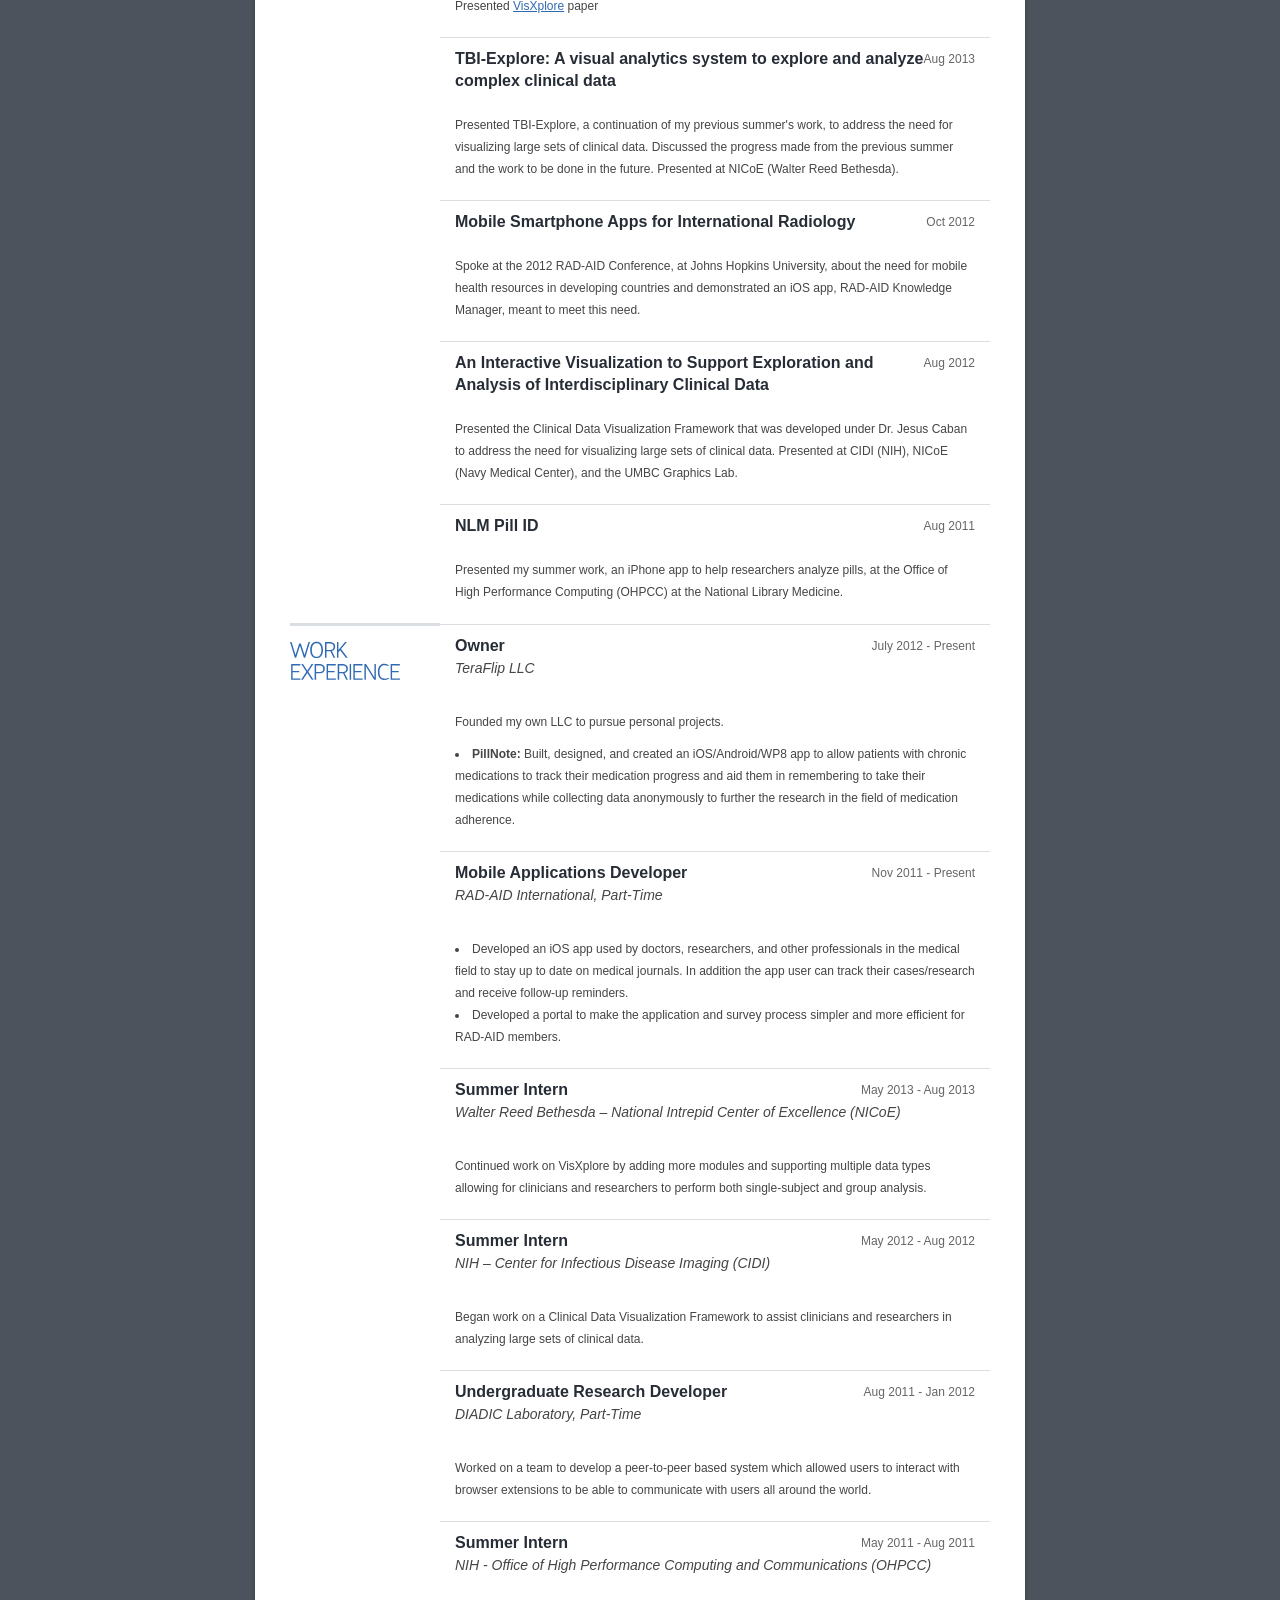
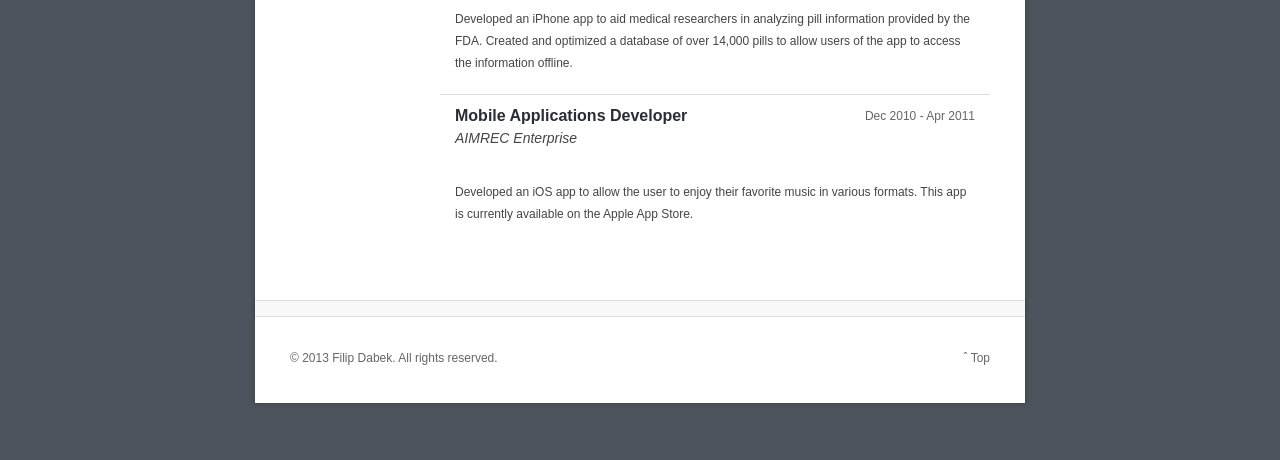
==== commit c5111fd6: "Remove Cloudflare Rocket Loader artifacts; restore native script types" ====
--- a/index.html
+++ b/index.html
@@ -403,22 +403,22 @@
 	</div><!-- end #wrap -->
 
 	<!-- //////// jQuery ////////  -->
-	<script src="_layout/js/jquery-1.4.2.min.js" type="70bd1f74bd22a76a3c735de3-text/javascript"></script>
+	<script src="_layout/js/jquery-1.4.2.min.js" type="text/javascript"></script>
 	
 	<!-- //////// Cufon Font Replacement ////////  -->
-	<script type="70bd1f74bd22a76a3c735de3-text/javascript" src="_layout/js/cufon/cufon-yui.js"></script>
-	<script type="70bd1f74bd22a76a3c735de3-text/javascript" src="_layout/js/cufon/hattori_hanzo.font.js"></script>
+	<script type="text/javascript" src="_layout/js/cufon/cufon-yui.js"></script>
+	<script type="text/javascript" src="_layout/js/cufon/hattori_hanzo.font.js"></script>
 
 	<!-- //////// Tipsy - custom Tooltips ////////  -->
 	<link rel="stylesheet" type="text/css" href="_layout/js/tipsy/css.tipsy.css" />
-	<script type="70bd1f74bd22a76a3c735de3-text/javascript" src="_layout/js/tipsy/jquery.tipsy.js"></script>
+	<script type="text/javascript" src="_layout/js/tipsy/jquery.tipsy.js"></script>
 
 	<!-- //////// PrettyPhoto ////////  -->
 	<link rel="stylesheet" type="text/css" href="_layout/js/prettyphoto/css.prettyPhoto.css" />
-	<script type="70bd1f74bd22a76a3c735de3-text/javascript" src="_layout/js/prettyphoto/jquery.prettyPhoto.js"></script>
+	<script type="text/javascript" src="_layout/js/prettyphoto/jquery.prettyPhoto.js"></script>
 	
 	<!-- //////// Customs JS  ////////  -->	
-	<script type="70bd1f74bd22a76a3c735de3-text/javascript">
+	<script type="text/javascript">
 	/* <![CDATA[ */	                                         
 		$(document).ready(function(){
 		
@@ -447,9 +447,9 @@
 	</script> 
 
 	
-	<script type="70bd1f74bd22a76a3c735de3-text/javascript"> Cufon.now(); </script>
+	<script type="text/javascript"> Cufon.now(); </script>
 
 	<!-- analytics code here -->
 
-<script src="cdn-cgi/scripts/7d0fa10a/cloudflare-static/rocket-loader.min.js" data-cf-settings="70bd1f74bd22a76a3c735de3-|49" defer></script></body>
+</body>
 </html>
